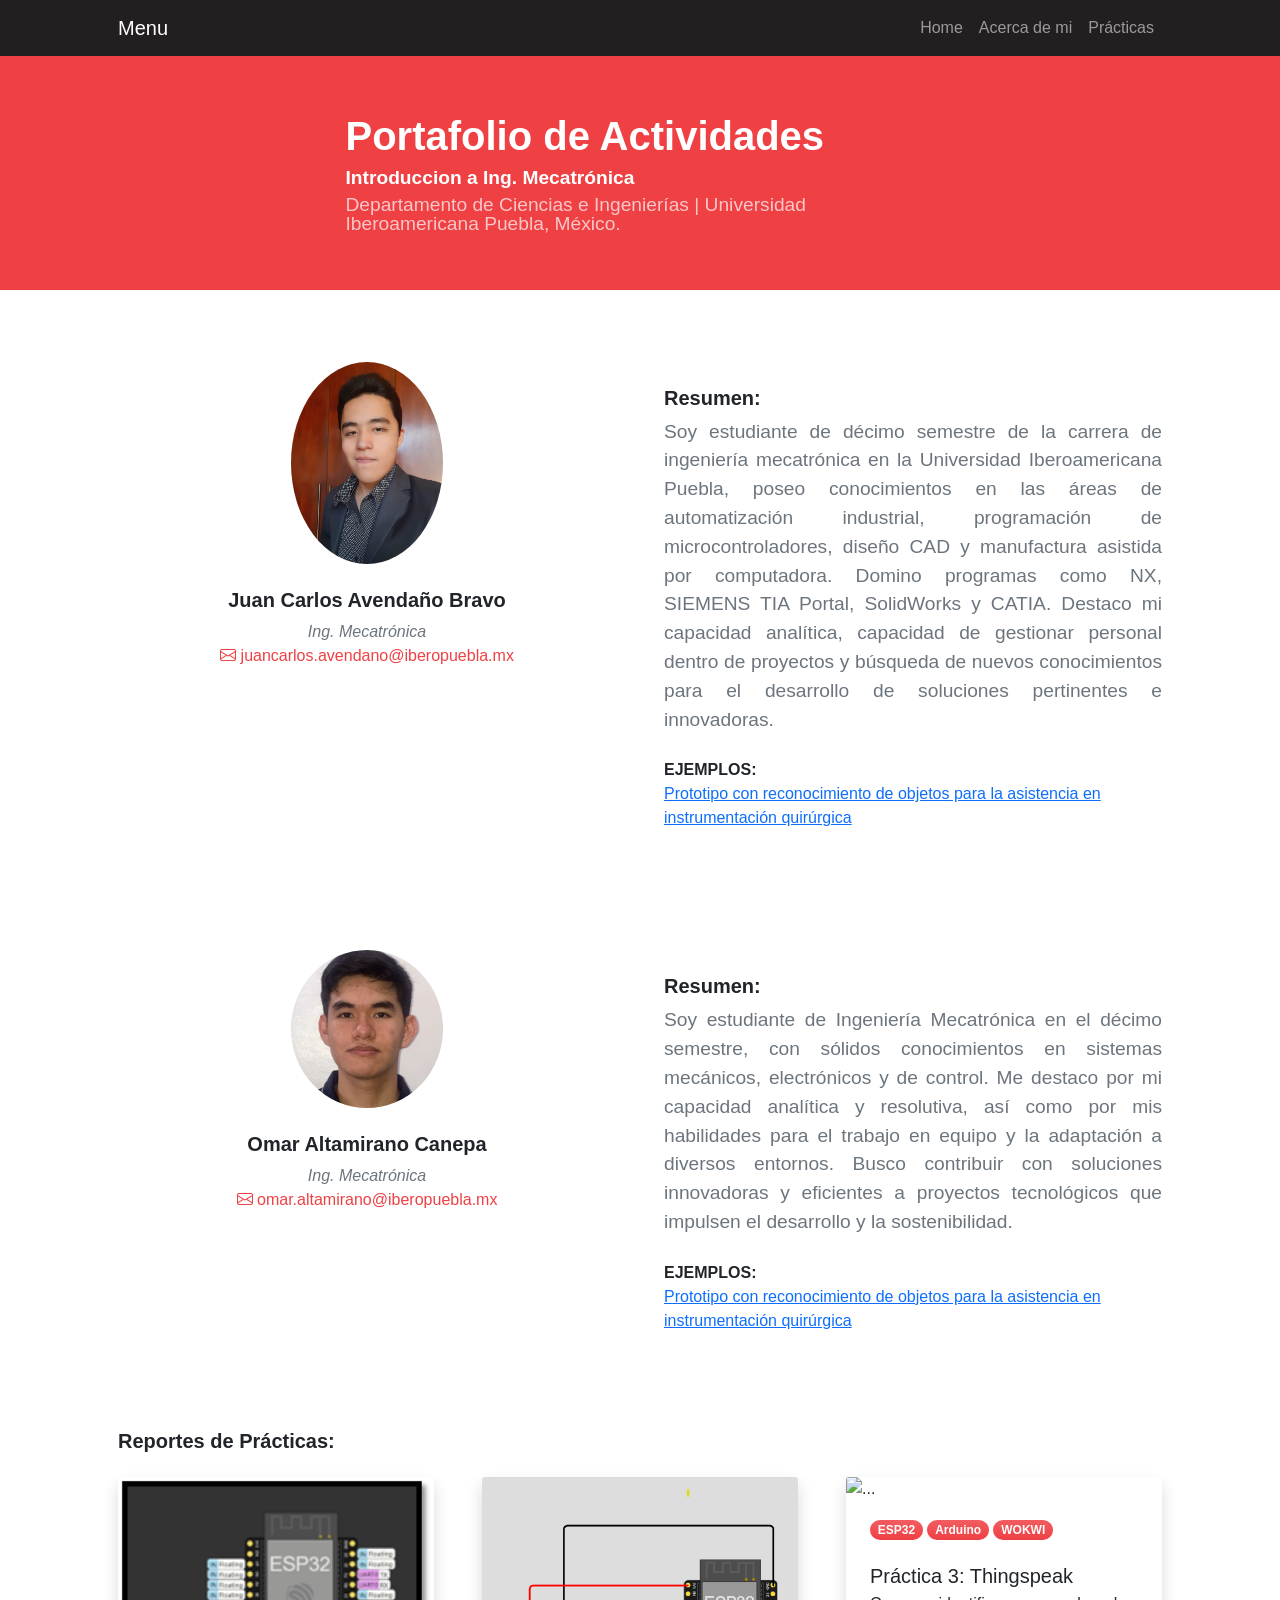
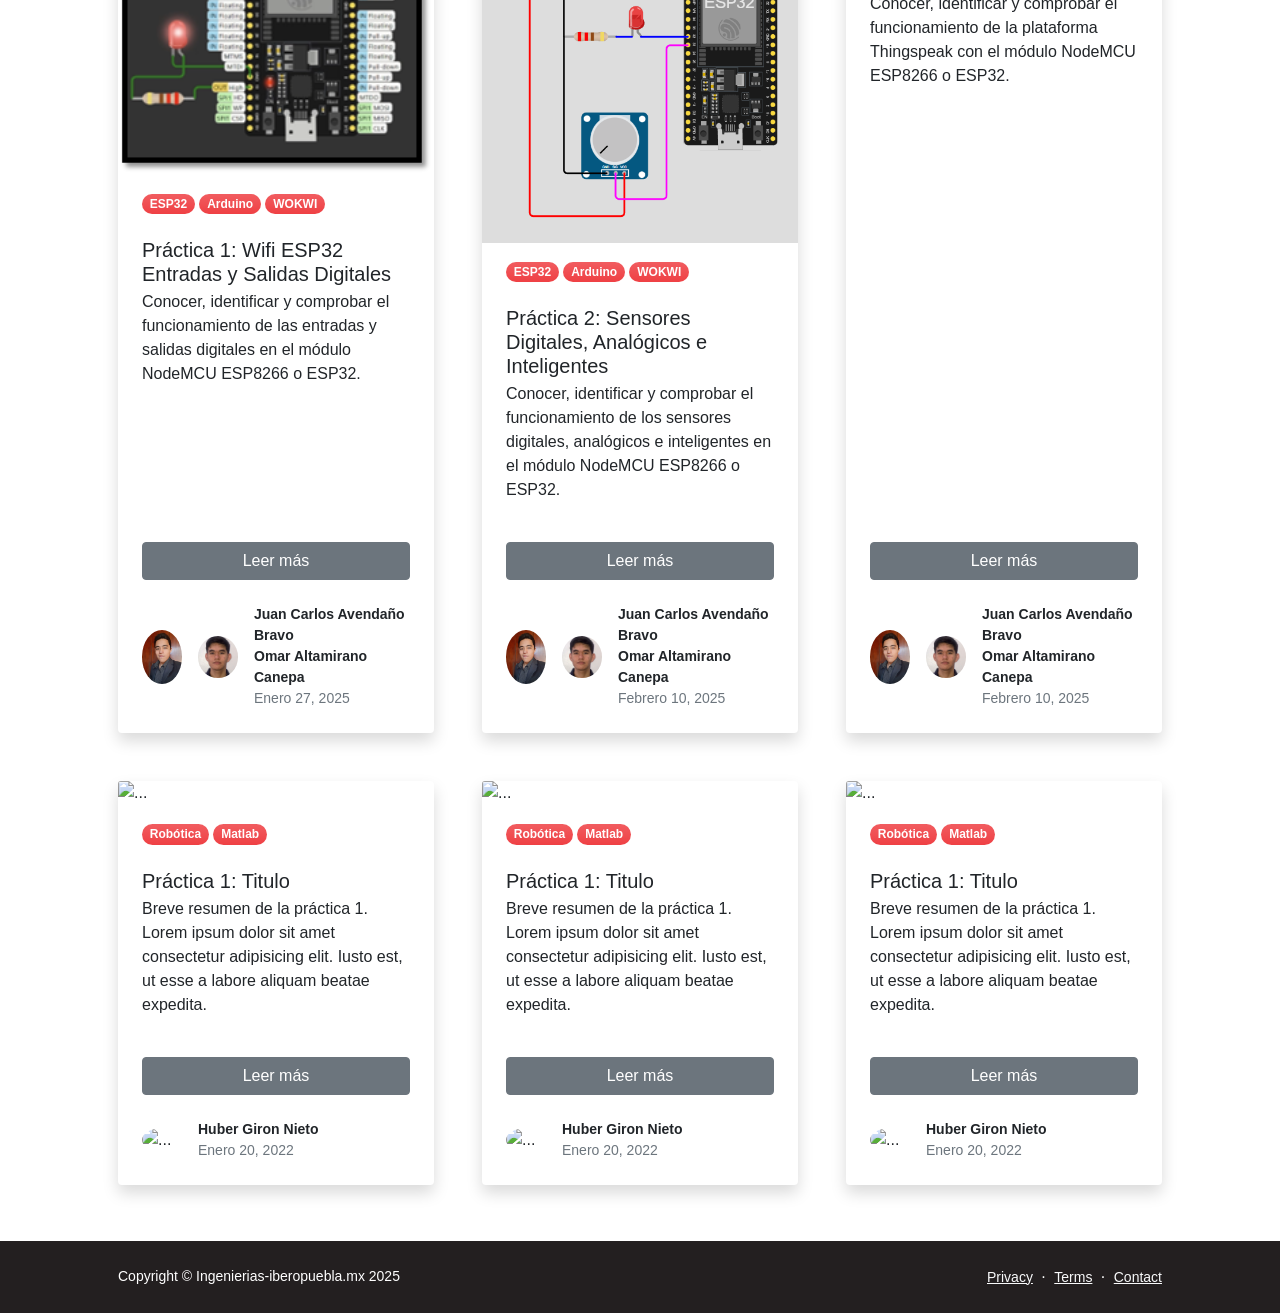
==== index.html @ 4f64641e "Update index.html" ====
<!DOCTYPE html>
<html lang="en">
    <head>
        <meta charset="utf-8" />
        <meta name="viewport" content="width=device-width, initial-scale=1, shrink-to-fit=no" />
        <meta name="description" content="" />
        <meta name="author" content="" />
        <title>Portafolio|Laboratorio de redes dígitales|Ibero Puebla</title>
        <!-- Favicon-->
        <link rel="icon" type="image/x-icon" href="assets/Logo Ibero NG.png" />
        <!-- Bootstrap icons-->
        <link href="https://cdn.jsdelivr.net/npm/bootstrap-icons@1.5.0/font/bootstrap-icons.css" rel="stylesheet" />
        <!-- Core theme CSS (includes Bootstrap)-->
        <link href="css/styles.css" rel="stylesheet" />
    </head>
    <body class="d-flex flex-column h-100">
        <main class="flex-shrink-0">
            <!-- Navigation-->
            <nav class="navbar navbar-expand-lg navbar-dark bg-dark fixed-top">
                <div class="container px-5">
                    <a class="navbar-brand">Menu</a>
                    <button class="navbar-toggler" type="button" data-bs-toggle="collapse" data-bs-target="#navbarSupportedContent" aria-controls="navbarSupportedContent" aria-expanded="false" aria-label="Toggle navigation"><span class="navbar-toggler-icon"></span></button>
                    <div class="collapse navbar-collapse" id="navbarSupportedContent">
                        <ul class="navbar-nav ms-auto mb-2 mb-lg-0">
                            <li class="nav-item"><a class="nav-link" href="#">Home</a></li>                    
                            <li class="nav-item"><a class="nav-link" href="#resumen">Acerca de mi</a></li>
                            <li class="nav-item"><a class="nav-link" href="#practicas">Prácticas</a></li>
                        </ul>
                    </div>
                </div>
            </nav>


            <!-- Seccion TITULO de Portafolio-->
            <header class="bg-primary py-2 mt-6">
                <div class="container px-5">
                    <div class="row gx-5 align-items-center justify-content-center">
                        <div class="col-lg-8 col-xl-7 col-xxl-6">
                            <div class="my-5 text-center text-xl-start">
                                <h1 class="display-6 fw-bolder text-white mb-2">Portafolio de Actividades</h1>
                                <h1 class="display-8 fw-bolder text-white mb-2">Introduccion a Ing. Mecatrónica</h1>
                                <p id="resumen" class="display-8 fw-normal text-white-50 mb-4">Departamento de Ciencias e Ingenierías | Universidad Iberoamericana Puebla, México.</p>
                            </div>
                        </div>
                    </div>
                </div>
            </header>

<!-- Juan Carlos-->
            <!-- Seccion Acerca de Mi -->
            <section class="">
                <div class="container px-5 my-5">
                    <div class="row gx-5">

                        <div class="col-lg-6">
                            <!-- Contact card free-->
                                    <div class="card-body p-4">
                                        <div class="text-center">
                                            <img class="img-fluid rounded-circle mb-4 px-4" width="200px" src="assets/Juan Carlos.jpg" alt="..." />
                                            <h5 class="fw-bolder">Juan Carlos Avendaño Bravo</h5>
                                            <div class="fst-italic text-muted " style="color:#ef4044;">Ing. Mecatrónica</div>
                                        </div>
                                        <div class="mb-3 text-center" style="color:#ef4044;">
                                            <i class="bi bi-envelope text-primary"></i>
                                                juancarlos.avendano@iberopuebla.mx
                                        </div>
                                    </div>
                                </div>
                          
                    <div class="col-lg-6">
                            <!-- Post content-->
                            <div class="my-5">
                                <h5 class="fw-bolder">Resumen:</h2>
                                    <p class="lead fw-normal text-muted mb-0">Soy estudiante de décimo semestre de la carrera de ingeniería mecatrónica en la Universidad Iberoamericana Puebla, poseo conocimientos en las áreas de automatización industrial, programación de microcontroladores, diseño CAD y manufactura asistida por computadora. Domino programas como NX, SIEMENS TIA Portal, SolidWorks y CATIA. Destaco mi capacidad analítica, capacidad de gestionar personal dentro de proyectos y búsqueda de nuevos conocimientos para el desarrollo de soluciones pertinentes e innovadoras.</p>
                                    <br>
                                    <b>EJEMPLOS:</b>
                                <br>
                                    <a href="https://hdl.handle.net/20.500.11777/5915">Prototipo con reconocimiento de objetos para la asistencia en instrumentación quirúrgica</a>
                            </div>
                        </div>
                    </div>
                </div>
            </section>
<!-- Omar-->
                      <!-- Seccion Acerca de Mi 2 -->
            <section class="">
                <div class="container px-5 my-5">
                    <div class="row gx-5">

                        <div class="col-lg-6">
                            <!-- Contact card free-->
                                    <div class="card-body p-4">
                                        <div class="text-center">
                                            <img class="img-fluid rounded-circle mb-4 px-4" width="200px" src="assets/Omar.jpg" alt="..." />
                                            <h5 class="fw-bolder">Omar Altamirano Canepa</h5>
                                            <div class="fst-italic text-muted " style="color:#ef4044;">Ing. Mecatrónica</div>
                                        </div>
                                        <div class="mb-3 text-center" style="color:#ef4044;">
                                            <i class="bi bi-envelope text-primary"></i>
                                                omar.altamirano@iberopuebla.mx
                                        </div>
                                    </div>
                                </div>



                        <div class="col-lg-6">
                            <!-- Post content 2-->
                            <div class="my-5">
                                <h5 class="fw-bolder">Resumen:</h2>
                                    <p class="lead fw-normal text-muted mb-0">Soy estudiante de Ingeniería Mecatrónica en el décimo semestre, con sólidos
                                                                            conocimientos en sistemas mecánicos, electrónicos y de control. Me destaco por mi
                                                                            capacidad analítica y resolutiva, así como por mis habilidades para el trabajo en equipo
                                                                            y la adaptación a diversos entornos. Busco contribuir con soluciones innovadoras y
                                                                            eficientes a proyectos tecnológicos que impulsen el desarrollo y la sostenibilidad.</p>
                                    <br>
                                    <b>EJEMPLOS:</b>
                                <br>
                                    <a href="https://hdl.handle.net/20.500.11777/5915">Prototipo con reconocimiento de objetos para la asistencia en instrumentación quirúrgica</a>
                            </div>
                        </div>
                    </div>
                </div>
            </section>

                     


            
            <!-- Seccion Tarjetas reportes Prácticas-->
            <section id="practicas">
                <div class="container px-5 my-2">
                    <h2 class="fw-bolder fs-5 mb-4">Reportes de Prácticas:</h2>
                    <div class="row gx-5">

                        <!--Tarjeta Práctica 1 -->
                        <div class="col-lg-4 mb-5">
                            <div class="card h-100 shadow border-0">
                                <img class="card-img-top" src="ImgPrac_1/Portada1.png" alt="..." />
                                <div class="card-body px-4">
                                    <a href="#!"><div class="badge bg-primary bg-gradient rounded-pill mb-2">ESP32</div></a>
                                    <a href="#!"><div class="badge bg-primary bg-gradient rounded-pill mb-2">Arduino</div></a>
                                    <a href="#!"><div class="badge bg-primary bg-gradient rounded-pill mb-2">WOKWI</div></a>
                                    <h5 class="card-title mt-3 mb-1">Práctica 1: Wifi ESP32 Entradas y Salidas Digitales</h5>
                                    <p class="card-text mb-0">Conocer, identificar y comprobar el funcionamiento de las entradas y salidas digitales en el módulo NodeMCU ESP8266 o ESP32.</p>
                                </div>
                                <div class="d-grid py-4 px-4"><a class="btn btn-primary" href="practica1/">Leer más</a></div>
                                <div class="card-footer p-4 pt-0 bg-transparent border-top-0">
                                    <div class="d-flex align-items-end justify-content-between">
                                        <div class="d-flex align-items-center">
                                            <img class="rounded-circle me-3" src="assets/Juan Carlos.jpg" alt="..." width="40px">
                                            <img class="rounded-circle me-3" src="assets/Omar.jpg" alt="..." width="40px">
                                            <div class="small">
                                                <div class="fw-bold">Juan Carlos Avendaño Bravo</div>
                                                <div class="fw-bold">Omar Altamirano Canepa</div>
                                                <div class="text-muted">Enero 27, 2025</div>
                                            </div>
                                        </div>
                                    </div>
                                </div>
                            </div>
                        </div>

                       <!--Tarjeta Práctica 2 -->
                        <div class="col-lg-4 mb-5">
                            <div class="card h-100 shadow border-0">
                                <img class="card-img-top" src="ImgPrac_1/Portada2.png" alt="..." />
                                <div class="card-body px-4">
                                    <a href="#!"><div class="badge bg-primary bg-gradient rounded-pill mb-2">ESP32</div></a>
                                    <a href="#!"><div class="badge bg-primary bg-gradient rounded-pill mb-2">Arduino</div></a>
                                    <a href="#!"><div class="badge bg-primary bg-gradient rounded-pill mb-2">WOKWI</div></a>
                                    <h5 class="card-title mt-3 mb-1">Práctica 2: Sensores Digitales, Analógicos e Inteligentes</h5>
                                    <p class="card-text mb-0">Conocer, identificar y comprobar el funcionamiento de los sensores digitales, analógicos e inteligentes en el módulo NodeMCU ESP8266 o ESP32.</p>
                                </div>
                                <div class="d-grid py-4 px-4"><a class="btn btn-primary" href="practica1/">Leer más</a></div>
                                <div class="card-footer p-4 pt-0 bg-transparent border-top-0">
                                    <div class="d-flex align-items-end justify-content-between">
                                        <div class="d-flex align-items-center">
                                            <img class="rounded-circle me-3" src="assets/Juan Carlos.jpg" alt="..." width="40px">
                                            <img class="rounded-circle me-3" src="assets/Omar.jpg" alt="..." width="40px">
                                            <div class="small">
                                                <div class="fw-bold">Juan Carlos Avendaño Bravo</div>
                                                <div class="fw-bold">Omar Altamirano Canepa</div>
                                                <div class="text-muted">Febrero 10, 2025</div>
                                            </div>
                                        </div>
                                    </div>
                                </div>
                            </div>
                        </div>

                         <!--Tarjeta Práctica 3 -->
                        <div class="col-lg-4 mb-5">
                            <div class="card h-100 shadow border-0">
                                <img class="card-img-top" src="ImgPrac_1/Portada3.png" alt="..." />
                                <div class="card-body px-4">
                                    <a href="#!"><div class="badge bg-primary bg-gradient rounded-pill mb-2">ESP32</div></a>
                                    <a href="#!"><div class="badge bg-primary bg-gradient rounded-pill mb-2">Arduino</div></a>
                                    <a href="#!"><div class="badge bg-primary bg-gradient rounded-pill mb-2">WOKWI</div></a>
                                    <h5 class="card-title mt-3 mb-1">Práctica 3: Thingspeak</h5>
                                    <p class="card-text mb-0">Conocer, identificar y comprobar el funcionamiento de la plataforma Thingspeak con el módulo NodeMCU ESP8266 o ESP32.</p>
                                </div>
                                <div class="d-grid py-4 px-4"><a class="btn btn-primary" href="practica1/">Leer más</a></div>
                                <div class="card-footer p-4 pt-0 bg-transparent border-top-0">
                                    <div class="d-flex align-items-end justify-content-between">
                                        <div class="d-flex align-items-center">
                                            <img class="rounded-circle me-3" src="assets/Juan Carlos.jpg" alt="..." width="40px">
                                            <img class="rounded-circle me-3" src="assets/Omar.jpg" alt="..." width="40px">
                                            <div class="small">
                                                <div class="fw-bold">Juan Carlos Avendaño Bravo</div>
                                                <div class="fw-bold">Omar Altamirano Canepa</div>
                                                <div class="text-muted">Febrero 10, 2025</div>
                                            </div>
                                        </div>
                                    </div>
                                </div>
                            </div>
                        </div>
                        <!--Tarjeta Práctica 1 -->
                        <div class="col-lg-4 mb-5">
                            <div class="card h-100 shadow border-0">
                                <img class="card-img-top" src="img/portada_tarea1.png" alt="..." />
                                <div class="card-body px-4">
                                    <a href="#!"><div class="badge bg-primary bg-gradient rounded-pill mb-2">Robótica</div></a>
                                    <a href="#!"><div class="badge bg-primary bg-gradient rounded-pill mb-2">Matlab</div></a>
                                    <h5 class="card-title mt-3 mb-1">Práctica 1: Titulo</h5>
                                    <p class="card-text mb-0">Breve resumen de la práctica 1. Lorem ipsum dolor sit amet consectetur adipisicing elit. Iusto est, ut esse a labore aliquam beatae expedita.</p>
                                </div>
                                <div class="d-grid py-4 px-4"><a class="btn btn-primary" href="practica1/">Leer más</a></div>
                                <div class="card-footer p-4 pt-0 bg-transparent border-top-0">
                                    <div class="d-flex align-items-end justify-content-between">
                                        <div class="d-flex align-items-center">
                                            <img class="rounded-circle me-3" src="assets/Huber.jpg" alt="..." width="40px">
                                            <div class="small">
                                                <div class="fw-bold">Huber Giron Nieto</div>
                                                <div class="text-muted">Enero 20, 2022</div>
                                            </div>
                                        </div>
                                    </div>
                                </div>
                            </div>
                        </div>

                        <!--Tarjeta Práctica 1 -->
                        <div class="col-lg-4 mb-5">
                            <div class="card h-100 shadow border-0">
                                <img class="card-img-top" src="img/portada_tarea1.png" alt="..." />
                                <div class="card-body px-4">
                                    <a href="#!"><div class="badge bg-primary bg-gradient rounded-pill mb-2">Robótica</div></a>
                                    <a href="#!"><div class="badge bg-primary bg-gradient rounded-pill mb-2">Matlab</div></a>
                                    <h5 class="card-title mt-3 mb-1">Práctica 1: Titulo</h5>
                                    <p class="card-text mb-0">Breve resumen de la práctica 1. Lorem ipsum dolor sit amet consectetur adipisicing elit. Iusto est, ut esse a labore aliquam beatae expedita.</p>
                                </div>
                                <div class="d-grid py-4 px-4"><a class="btn btn-primary" href="practica1/">Leer más</a></div>
                                <div class="card-footer p-4 pt-0 bg-transparent border-top-0">
                                    <div class="d-flex align-items-end justify-content-between">
                                        <div class="d-flex align-items-center">
                                            <img class="rounded-circle me-3" src="assets/Huber.jpg" alt="..." width="40px">
                                            <div class="small">
                                                <div class="fw-bold">Huber Giron Nieto</div>
                                                <div class="text-muted">Enero 20, 2022</div>
                                            </div>
                                        </div>
                                    </div>
                                </div>
                            </div>
                        </div>

                        <!--Tarjeta Práctica 1 -->
                        <div class="col-lg-4 mb-5">
                            <div class="card h-100 shadow border-0">
                                <img class="card-img-top" src="img/portada_tarea1.png" alt="..." />
                                <div class="card-body px-4">
                                    <a href="#!"><div class="badge bg-primary bg-gradient rounded-pill mb-2">Robótica</div></a>
                                    <a href="#!"><div class="badge bg-primary bg-gradient rounded-pill mb-2">Matlab</div></a>
                                    <h5 class="card-title mt-3 mb-1">Práctica 1: Titulo</h5>
                                    <p class="card-text mb-0">Breve resumen de la práctica 1. Lorem ipsum dolor sit amet consectetur adipisicing elit. Iusto est, ut esse a labore aliquam beatae expedita.</p>
                                </div>
                                <div class="d-grid py-4 px-4"><a class="btn btn-primary" href="practica1/">Leer más</a></div>
                                <div class="card-footer p-4 pt-0 bg-transparent border-top-0">
                                    <div class="d-flex align-items-end justify-content-between">
                                        <div class="d-flex align-items-center">
                                            <img class="rounded-circle me-3" src="assets/Huber.jpg" alt="..." width="40px">
                                            <div class="small">
                                                <div class="fw-bold">Huber Giron Nieto</div>
                                                <div class="text-muted">Enero 20, 2022</div>
                                            </div>
                                        </div>
                                    </div>
                                </div>
                            </div>
                        </div>
                        <!--Fin de Tarjeta Práctica 1 -->

                        
                    </div>
                </div>
            </section> 
            <!--Fin Seccion de Tarjetas de Prácticas -->
            
        </main>

        <!-- Footer-->
        <footer class="bg-dark py-4 mt-auto">
            <div class="container px-5">
                <div class="row align-items-center justify-content-between flex-column flex-sm-row">
                    <div class="col-auto"><div class="small m-0 text-white">Copyright &copy; Ingenierias-iberopuebla.mx 2025</div></div>
                    <div class="col-auto">
                        <a class="link-light small" href="#!">Privacy</a>
                        <span class="text-white mx-1">&middot;</span>
                        <a class="link-light small" href="#!">Terms</a>
                        <span class="text-white mx-1">&middot;</span>
                        <a class="link-light small" href="#!">Contact</a>
                    </div>
                </div>
            </div>
        </footer>
        
        <!-- Bootstrap core JS-->
        <script src="https://cdn.jsdelivr.net/npm/bootstrap@5.1.3/dist/js/bootstrap.bundle.min.js"></script>
        <!-- Core theme JS-->
        <script src="../js/scripts.js"></script>
    </body>
</html>
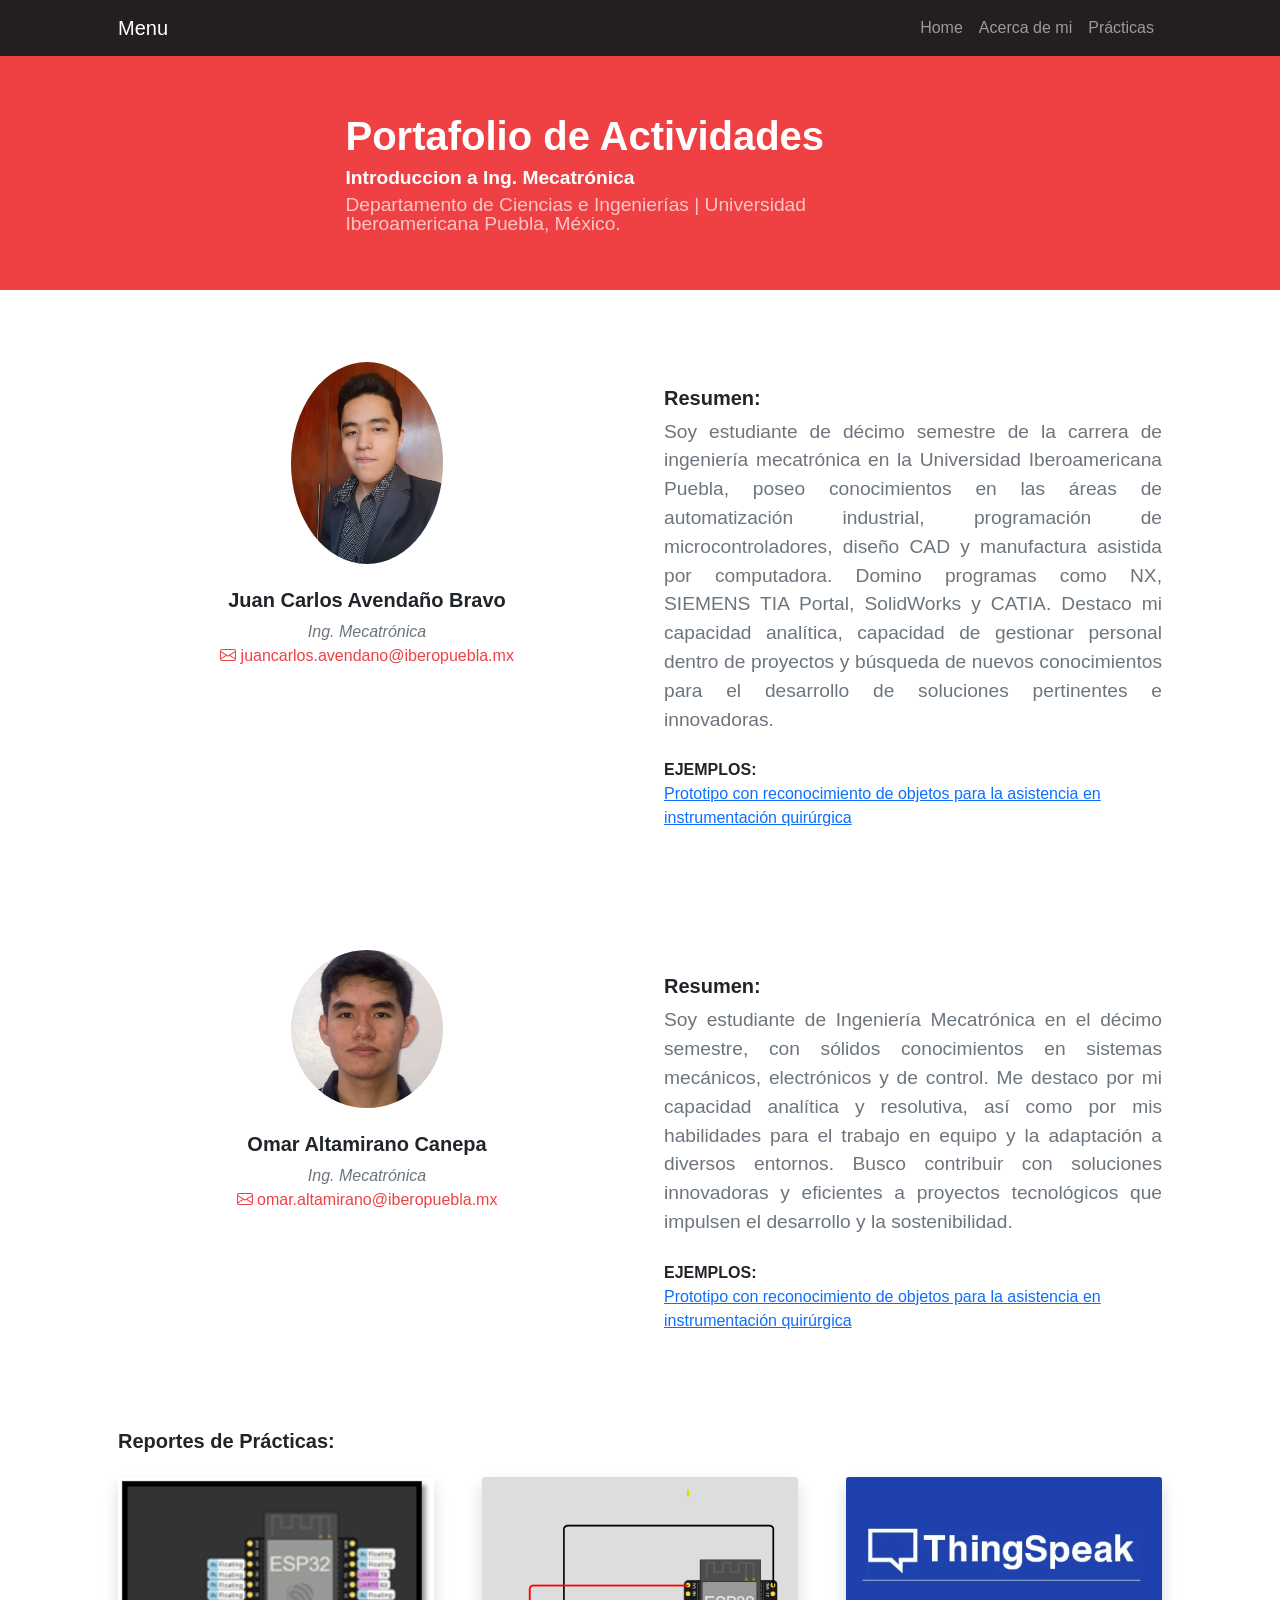
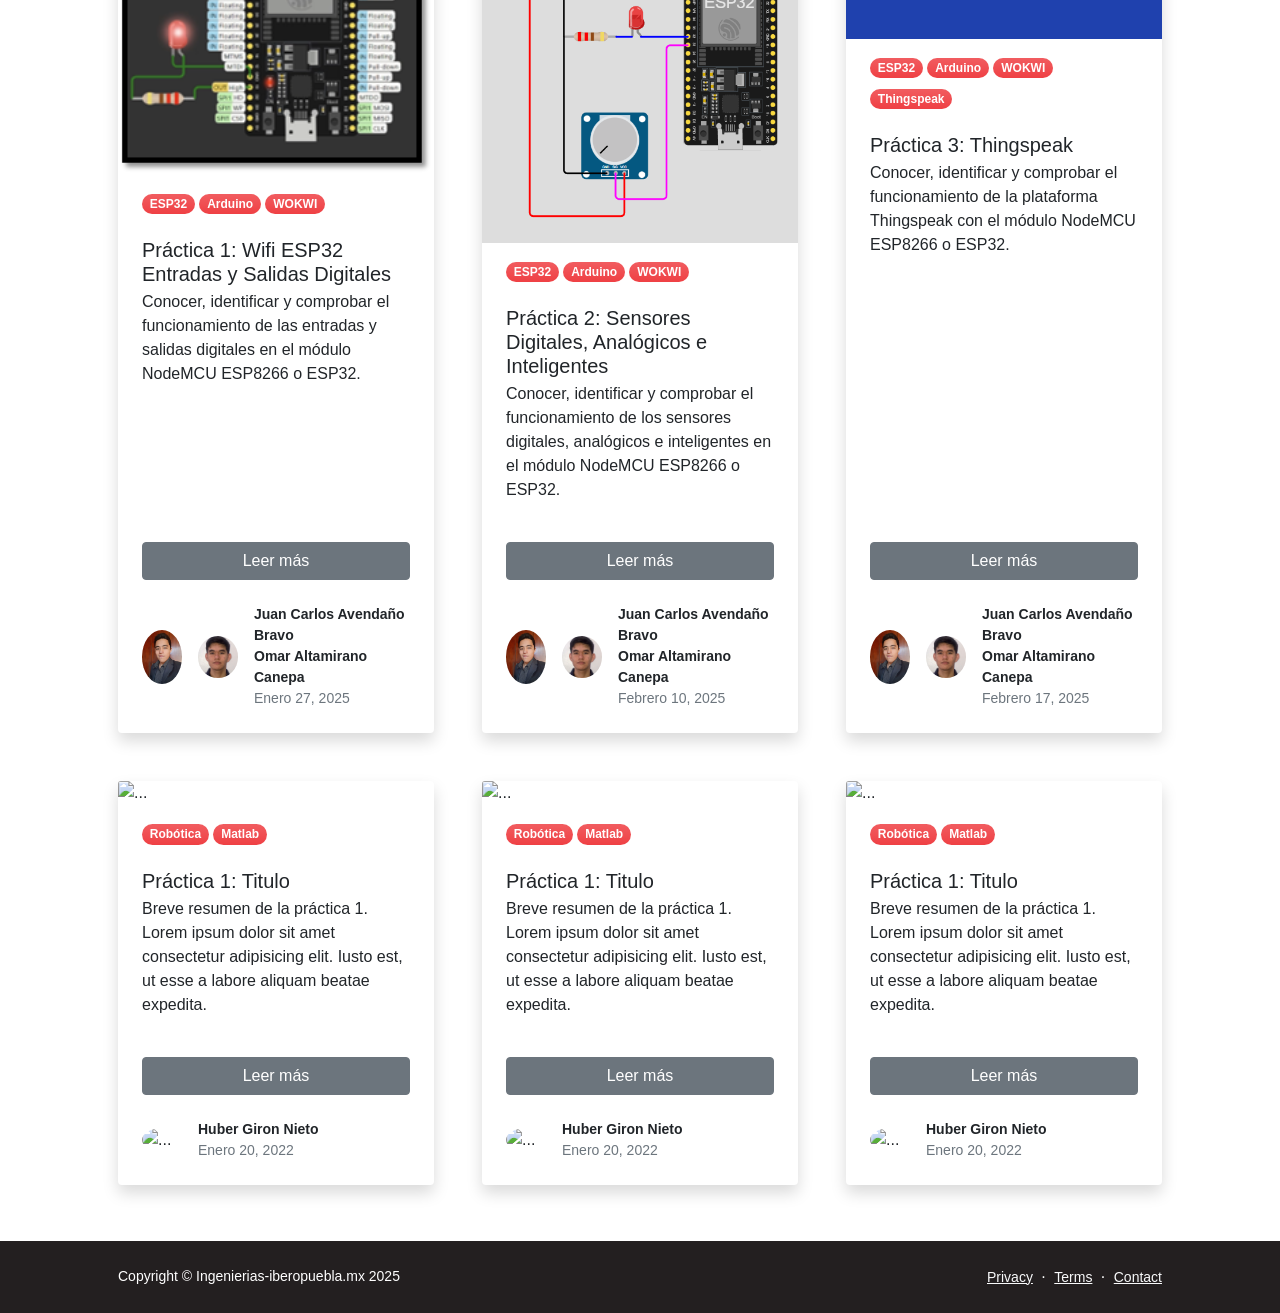
==== commit 6c56ad3c: "Update index.html" ====
--- a/index.html
+++ b/index.html
@@ -197,6 +197,7 @@
                                     <a href="#!"><div class="badge bg-primary bg-gradient rounded-pill mb-2">ESP32</div></a>
                                     <a href="#!"><div class="badge bg-primary bg-gradient rounded-pill mb-2">Arduino</div></a>
                                     <a href="#!"><div class="badge bg-primary bg-gradient rounded-pill mb-2">WOKWI</div></a>
+                                    <a href="#!"><div class="badge bg-primary bg-gradient rounded-pill mb-2">Thingspeak</div></a>
                                     <h5 class="card-title mt-3 mb-1">Práctica 3: Thingspeak</h5>
                                     <p class="card-text mb-0">Conocer, identificar y comprobar el funcionamiento de la plataforma Thingspeak con el módulo NodeMCU ESP8266 o ESP32.</p>
                                 </div>
@@ -209,13 +210,14 @@
                                             <div class="small">
                                                 <div class="fw-bold">Juan Carlos Avendaño Bravo</div>
                                                 <div class="fw-bold">Omar Altamirano Canepa</div>
-                                                <div class="text-muted">Febrero 10, 2025</div>
-                                            </div>
-                                        </div>
-                                    </div>
-                                </div>
-                            </div>
-                        </div>
+                                                <div class="text-muted">Febrero 17, 2025</div>
+                                            </div>
+                                        </div>
+                                    </div>
+                                </div>
+                            </div>
+                        </div>
+                        
                         <!--Tarjeta Práctica 1 -->
                         <div class="col-lg-4 mb-5">
                             <div class="card h-100 shadow border-0">
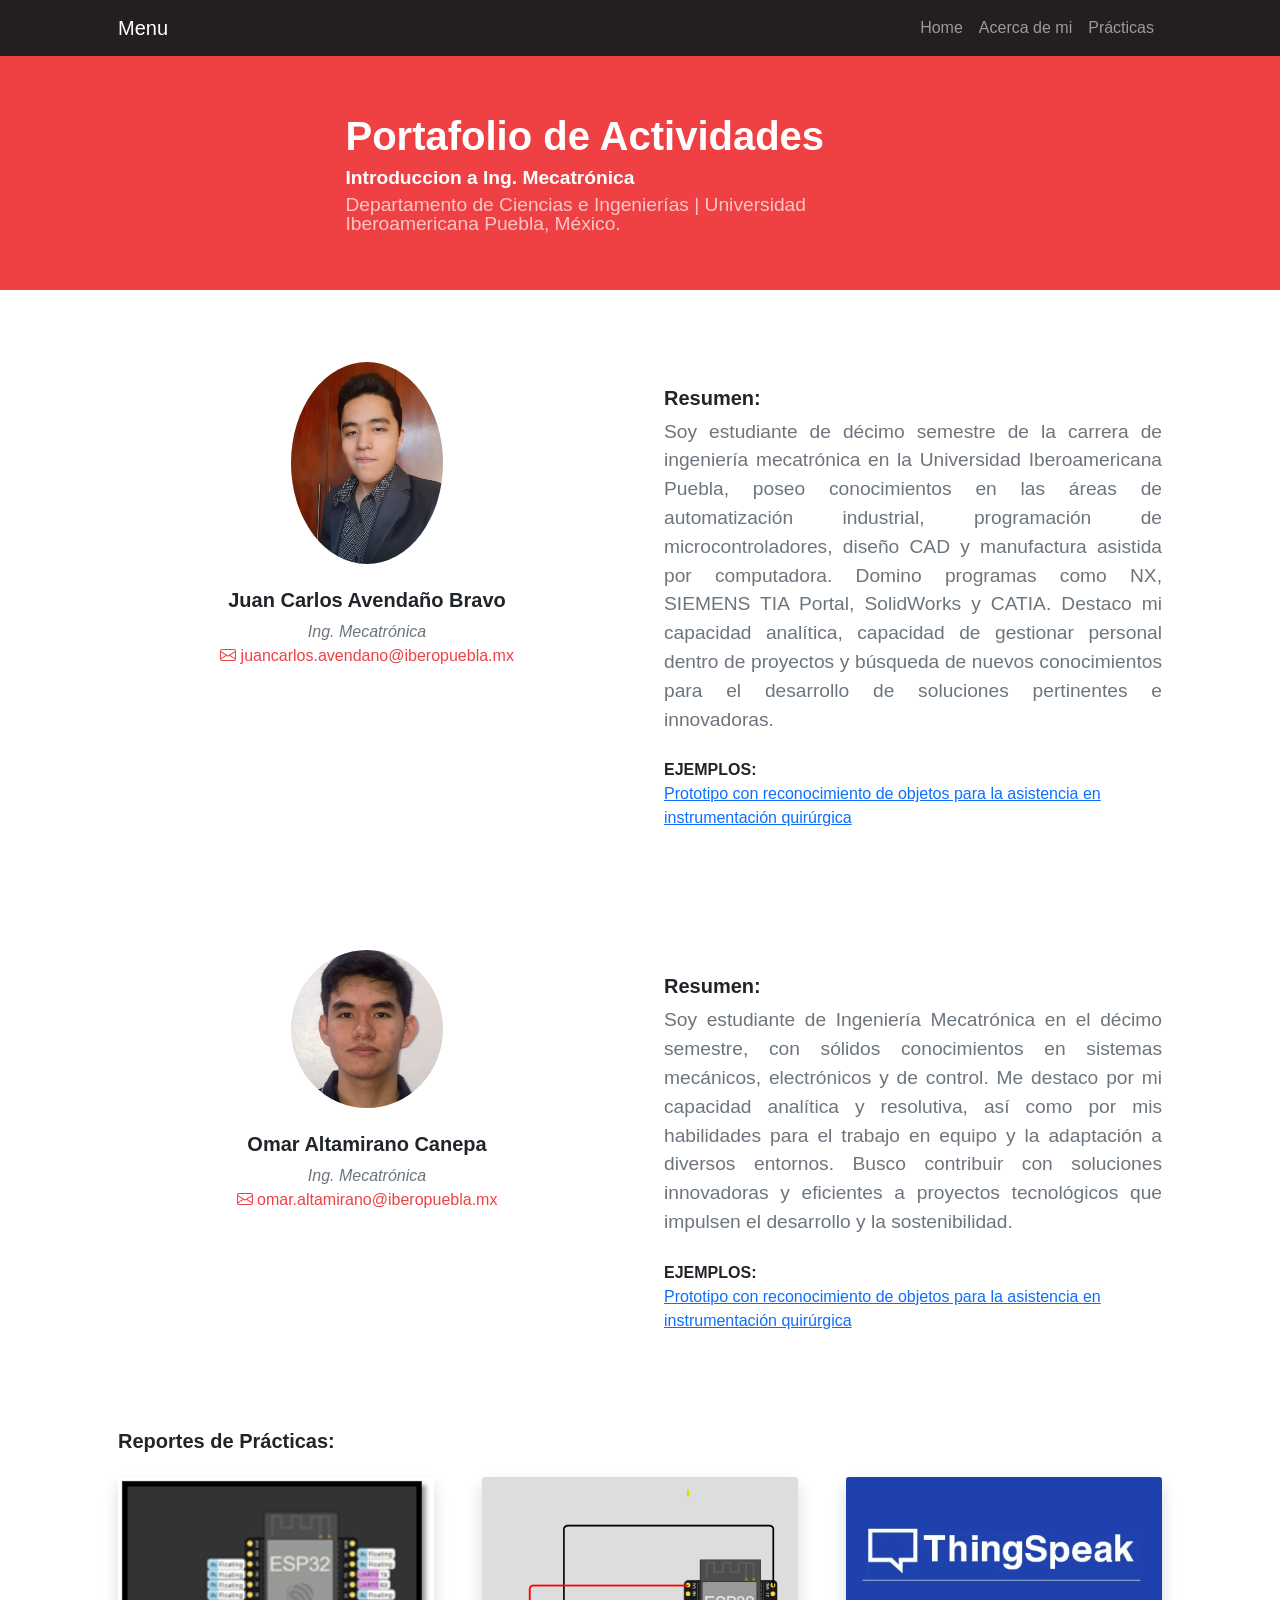
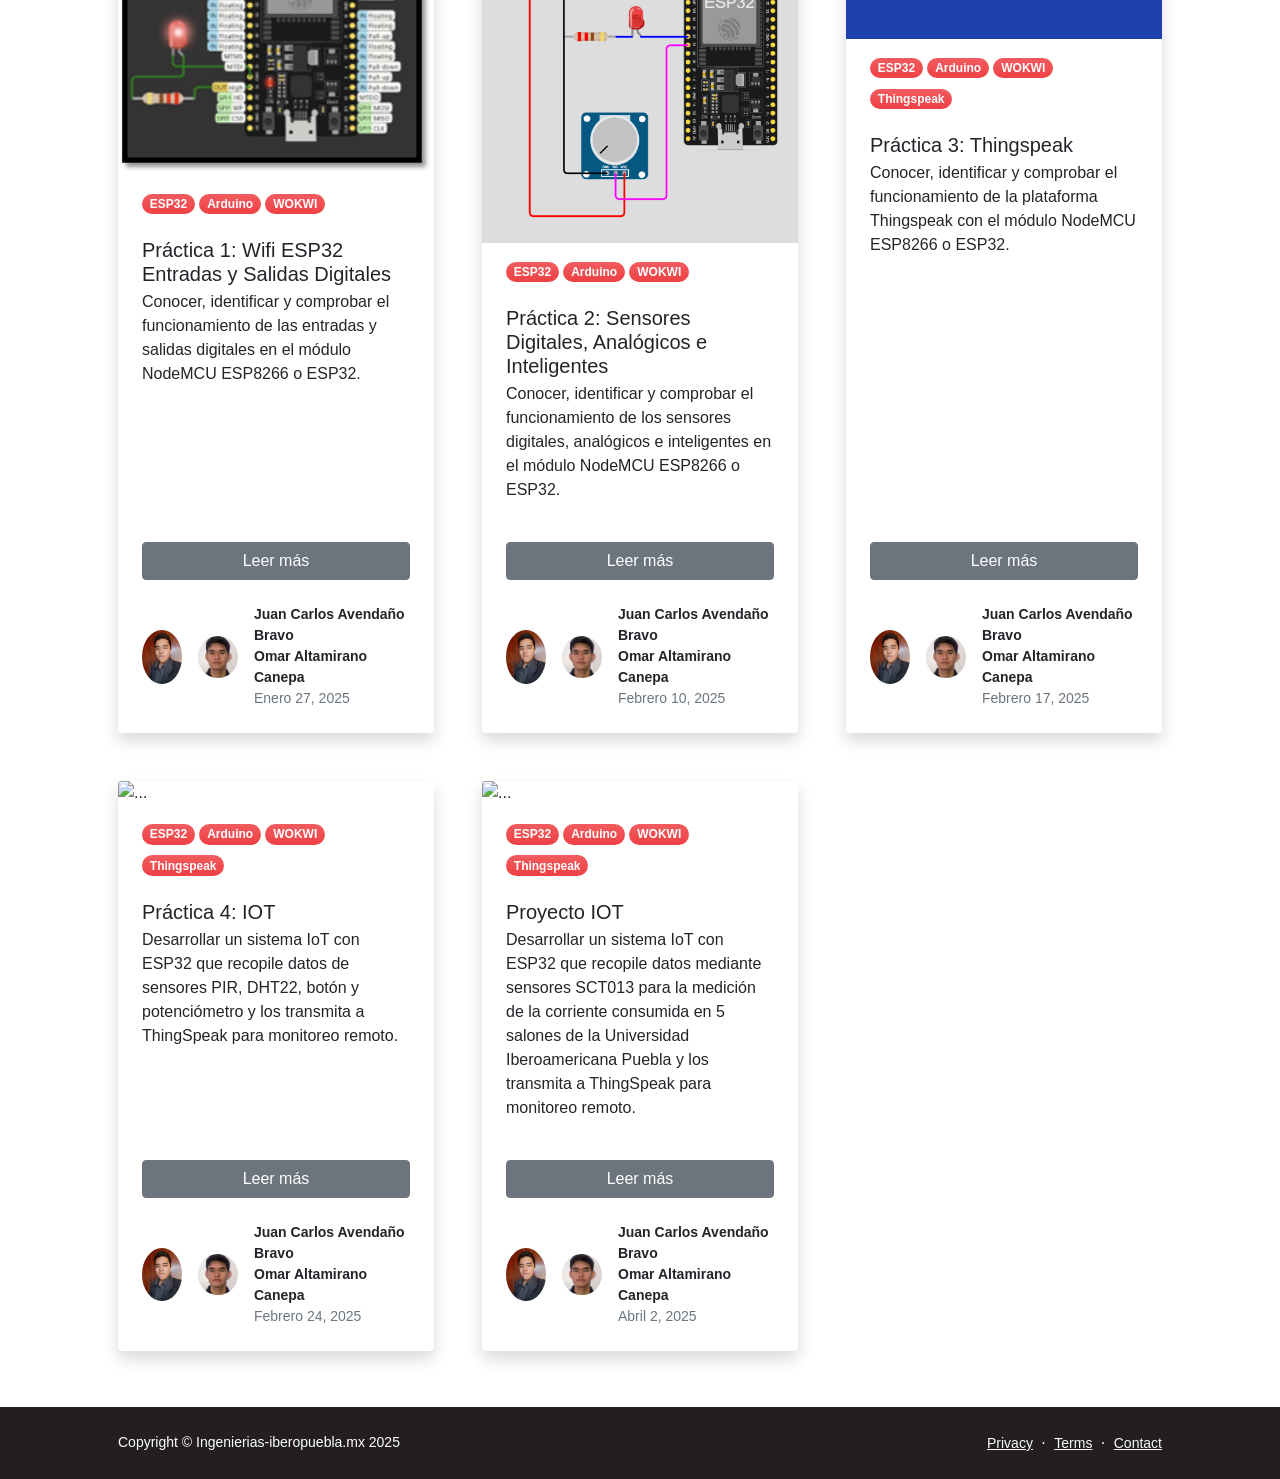
==== commit 2b50ef50: "Update index.html" ====
--- a/index.html
+++ b/index.html
@@ -218,81 +218,64 @@
                             </div>
                         </div>
                         
-                        <!--Tarjeta Práctica 1 -->
-                        <div class="col-lg-4 mb-5">
-                            <div class="card h-100 shadow border-0">
-                                <img class="card-img-top" src="img/portada_tarea1.png" alt="..." />
-                                <div class="card-body px-4">
-                                    <a href="#!"><div class="badge bg-primary bg-gradient rounded-pill mb-2">Robótica</div></a>
-                                    <a href="#!"><div class="badge bg-primary bg-gradient rounded-pill mb-2">Matlab</div></a>
-                                    <h5 class="card-title mt-3 mb-1">Práctica 1: Titulo</h5>
-                                    <p class="card-text mb-0">Breve resumen de la práctica 1. Lorem ipsum dolor sit amet consectetur adipisicing elit. Iusto est, ut esse a labore aliquam beatae expedita.</p>
-                                </div>
-                                <div class="d-grid py-4 px-4"><a class="btn btn-primary" href="practica1/">Leer más</a></div>
-                                <div class="card-footer p-4 pt-0 bg-transparent border-top-0">
-                                    <div class="d-flex align-items-end justify-content-between">
-                                        <div class="d-flex align-items-center">
-                                            <img class="rounded-circle me-3" src="assets/Huber.jpg" alt="..." width="40px">
-                                            <div class="small">
-                                                <div class="fw-bold">Huber Giron Nieto</div>
-                                                <div class="text-muted">Enero 20, 2022</div>
-                                            </div>
-                                        </div>
-                                    </div>
-                                </div>
-                            </div>
-                        </div>
-
-                        <!--Tarjeta Práctica 1 -->
-                        <div class="col-lg-4 mb-5">
-                            <div class="card h-100 shadow border-0">
-                                <img class="card-img-top" src="img/portada_tarea1.png" alt="..." />
-                                <div class="card-body px-4">
-                                    <a href="#!"><div class="badge bg-primary bg-gradient rounded-pill mb-2">Robótica</div></a>
-                                    <a href="#!"><div class="badge bg-primary bg-gradient rounded-pill mb-2">Matlab</div></a>
-                                    <h5 class="card-title mt-3 mb-1">Práctica 1: Titulo</h5>
-                                    <p class="card-text mb-0">Breve resumen de la práctica 1. Lorem ipsum dolor sit amet consectetur adipisicing elit. Iusto est, ut esse a labore aliquam beatae expedita.</p>
-                                </div>
-                                <div class="d-grid py-4 px-4"><a class="btn btn-primary" href="practica1/">Leer más</a></div>
-                                <div class="card-footer p-4 pt-0 bg-transparent border-top-0">
-                                    <div class="d-flex align-items-end justify-content-between">
-                                        <div class="d-flex align-items-center">
-                                            <img class="rounded-circle me-3" src="assets/Huber.jpg" alt="..." width="40px">
-                                            <div class="small">
-                                                <div class="fw-bold">Huber Giron Nieto</div>
-                                                <div class="text-muted">Enero 20, 2022</div>
-                                            </div>
-                                        </div>
-                                    </div>
-                                </div>
-                            </div>
-                        </div>
-
-                        <!--Tarjeta Práctica 1 -->
-                        <div class="col-lg-4 mb-5">
-                            <div class="card h-100 shadow border-0">
-                                <img class="card-img-top" src="img/portada_tarea1.png" alt="..." />
-                                <div class="card-body px-4">
-                                    <a href="#!"><div class="badge bg-primary bg-gradient rounded-pill mb-2">Robótica</div></a>
-                                    <a href="#!"><div class="badge bg-primary bg-gradient rounded-pill mb-2">Matlab</div></a>
-                                    <h5 class="card-title mt-3 mb-1">Práctica 1: Titulo</h5>
-                                    <p class="card-text mb-0">Breve resumen de la práctica 1. Lorem ipsum dolor sit amet consectetur adipisicing elit. Iusto est, ut esse a labore aliquam beatae expedita.</p>
-                                </div>
-                                <div class="d-grid py-4 px-4"><a class="btn btn-primary" href="practica1/">Leer más</a></div>
-                                <div class="card-footer p-4 pt-0 bg-transparent border-top-0">
-                                    <div class="d-flex align-items-end justify-content-between">
-                                        <div class="d-flex align-items-center">
-                                            <img class="rounded-circle me-3" src="assets/Huber.jpg" alt="..." width="40px">
-                                            <div class="small">
-                                                <div class="fw-bold">Huber Giron Nieto</div>
-                                                <div class="text-muted">Enero 20, 2022</div>
-                                            </div>
-                                        </div>
-                                    </div>
-                                </div>
-                            </div>
-                        </div>
-                        <!--Fin de Tarjeta Práctica 1 -->
+                        <!--Tarjeta Práctica 4 -->
+                        <div class="col-lg-4 mb-5">
+                            <div class="card h-100 shadow border-0">
+                                <img class="card-img-top" src="ImgPrac_1/Portada4.png" alt="..." />
+                                <div class="card-body px-4">
+                                    <a href="#!"><div class="badge bg-primary bg-gradient rounded-pill mb-2">ESP32</div></a>
+                                    <a href="#!"><div class="badge bg-primary bg-gradient rounded-pill mb-2">Arduino</div></a>
+                                    <a href="#!"><div class="badge bg-primary bg-gradient rounded-pill mb-2">WOKWI</div></a>
+                                    <a href="#!"><div class="badge bg-primary bg-gradient rounded-pill mb-2">Thingspeak</div></a>
+                                    <h5 class="card-title mt-3 mb-1">Práctica 4: IOT</h5>
+                                    <p class="card-text mb-0">Desarrollar un sistema IoT con ESP32 que recopile datos de sensores PIR, DHT22, botón y potenciómetro y los transmita a ThingSpeak para monitoreo remoto.</p>
+                                </div>
+                                <div class="d-grid py-4 px-4"><a class="btn btn-primary" href="practica1/">Leer más</a></div>
+                                <div class="card-footer p-4 pt-0 bg-transparent border-top-0">
+                                    <div class="d-flex align-items-end justify-content-between">
+                                        <div class="d-flex align-items-center">
+                                            <img class="rounded-circle me-3" src="assets/Juan Carlos.jpg" alt="..." width="40px">
+                                            <img class="rounded-circle me-3" src="assets/Omar.jpg" alt="..." width="40px">
+                                            <div class="small">
+                                                <div class="fw-bold">Juan Carlos Avendaño Bravo</div>
+                                                <div class="fw-bold">Omar Altamirano Canepa</div>
+                                                <div class="text-muted">Febrero 24, 2025</div>
+                                            </div>
+                                        </div>
+                                    </div>
+                                </div>
+                            </div>
+                        </div>
+
+                        <!--Tarjeta Proyecto IOT -->
+                        <div class="col-lg-4 mb-5">
+                            <div class="card h-100 shadow border-0">
+                                <img class="card-img-top" src="ImgPrac_1/PortadaProyecto.png" alt="..." />
+                                <div class="card-body px-4">
+                                    <a href="#!"><div class="badge bg-primary bg-gradient rounded-pill mb-2">ESP32</div></a>
+                                    <a href="#!"><div class="badge bg-primary bg-gradient rounded-pill mb-2">Arduino</div></a>
+                                    <a href="#!"><div class="badge bg-primary bg-gradient rounded-pill mb-2">WOKWI</div></a>
+                                    <a href="#!"><div class="badge bg-primary bg-gradient rounded-pill mb-2">Thingspeak</div></a>
+                                    <h5 class="card-title mt-3 mb-1">Proyecto IOT</h5>
+                                    <p class="card-text mb-0">Desarrollar un sistema IoT con ESP32 que recopile datos mediante sensores SCT013 para la medición de la corriente consumida en 5 salones de la Universidad Iberoamericana Puebla y los transmita a ThingSpeak para monitoreo remoto.</p>
+                                </div>
+                                <div class="d-grid py-4 px-4"><a class="btn btn-primary" href="practica1/">Leer más</a></div>
+                                <div class="card-footer p-4 pt-0 bg-transparent border-top-0">
+                                    <div class="d-flex align-items-end justify-content-between">
+                                        <div class="d-flex align-items-center">
+                                            <img class="rounded-circle me-3" src="assets/Juan Carlos.jpg" alt="..." width="40px">
+                                            <img class="rounded-circle me-3" src="assets/Omar.jpg" alt="..." width="40px">
+                                            <div class="small">
+                                                <div class="fw-bold">Juan Carlos Avendaño Bravo</div>
+                                                <div class="fw-bold">Omar Altamirano Canepa</div>
+                                                <div class="text-muted">Abril 2, 2025</div>
+                                            </div>
+                                        </div>
+                                    </div>
+                                </div>
+                            </div>
+                        </div>
+                        <!--Fin de Tarjetas Práctica  -->
 
                         
                     </div>
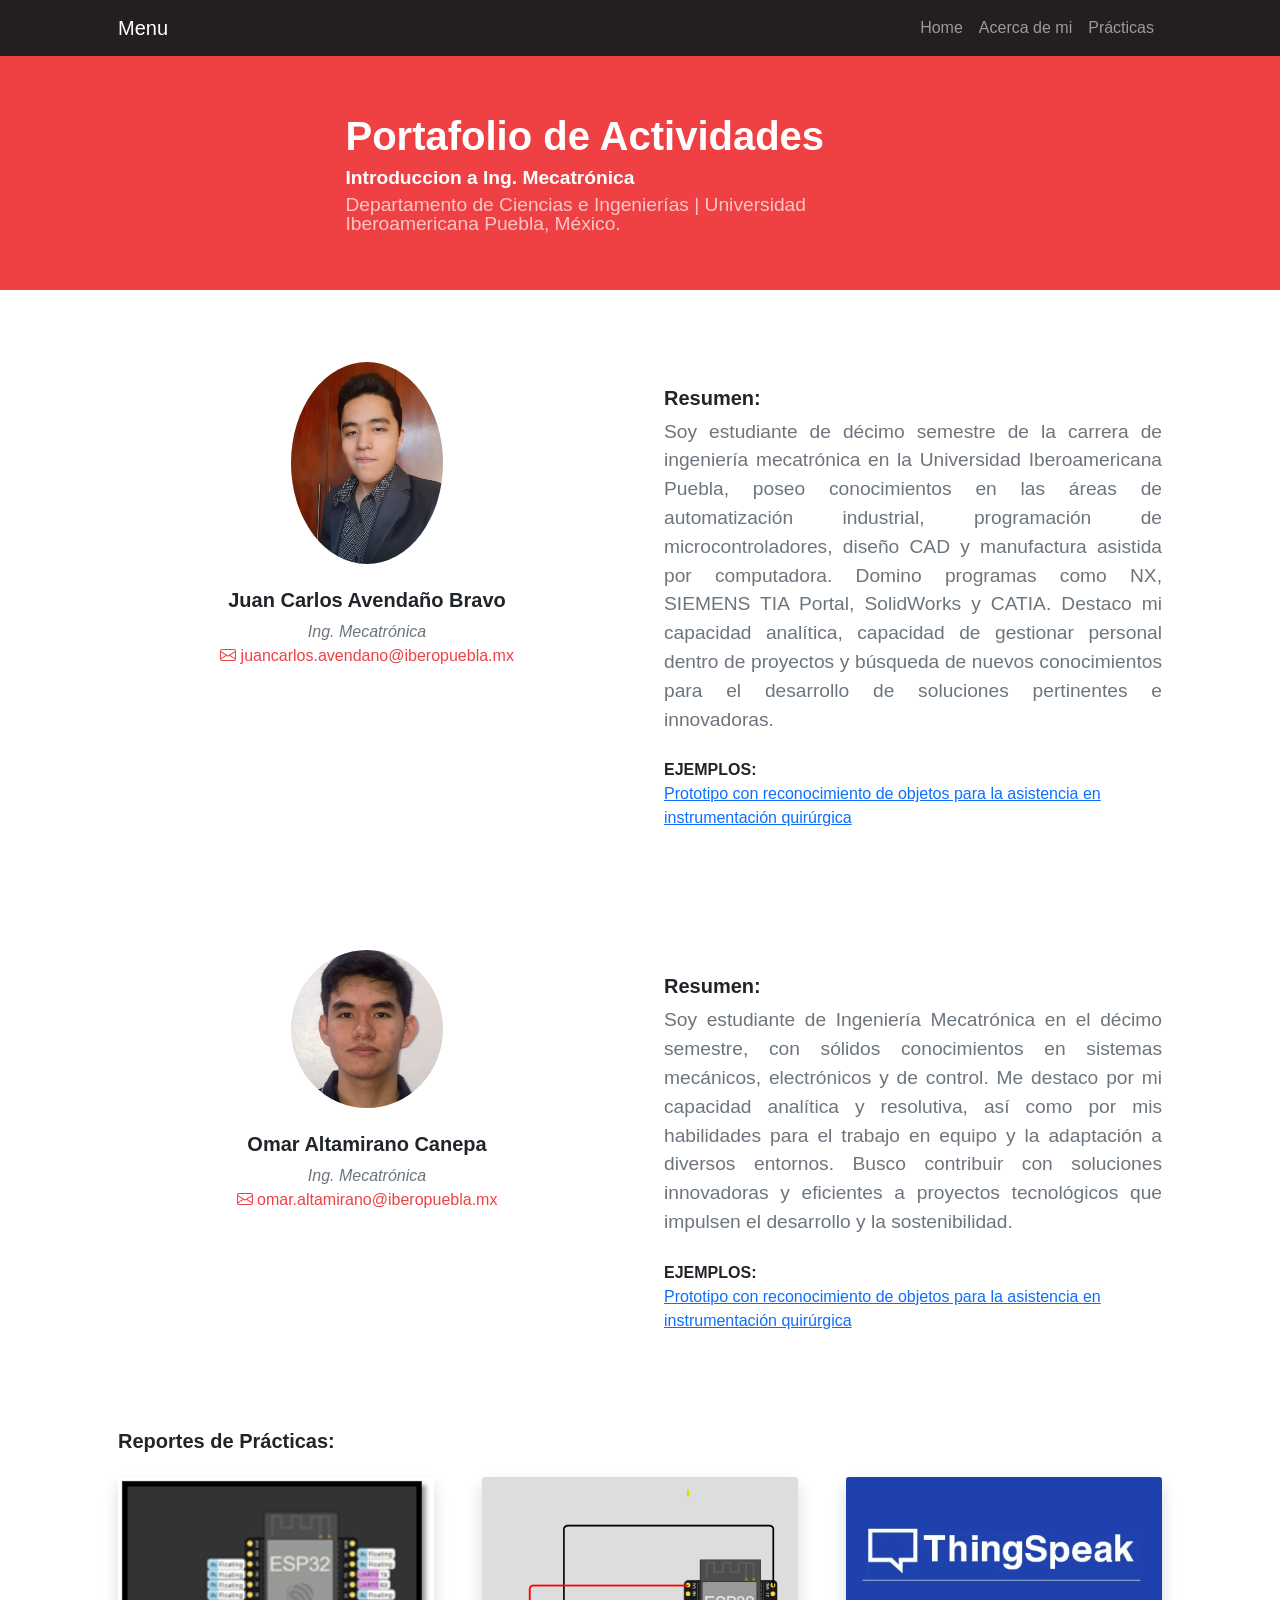
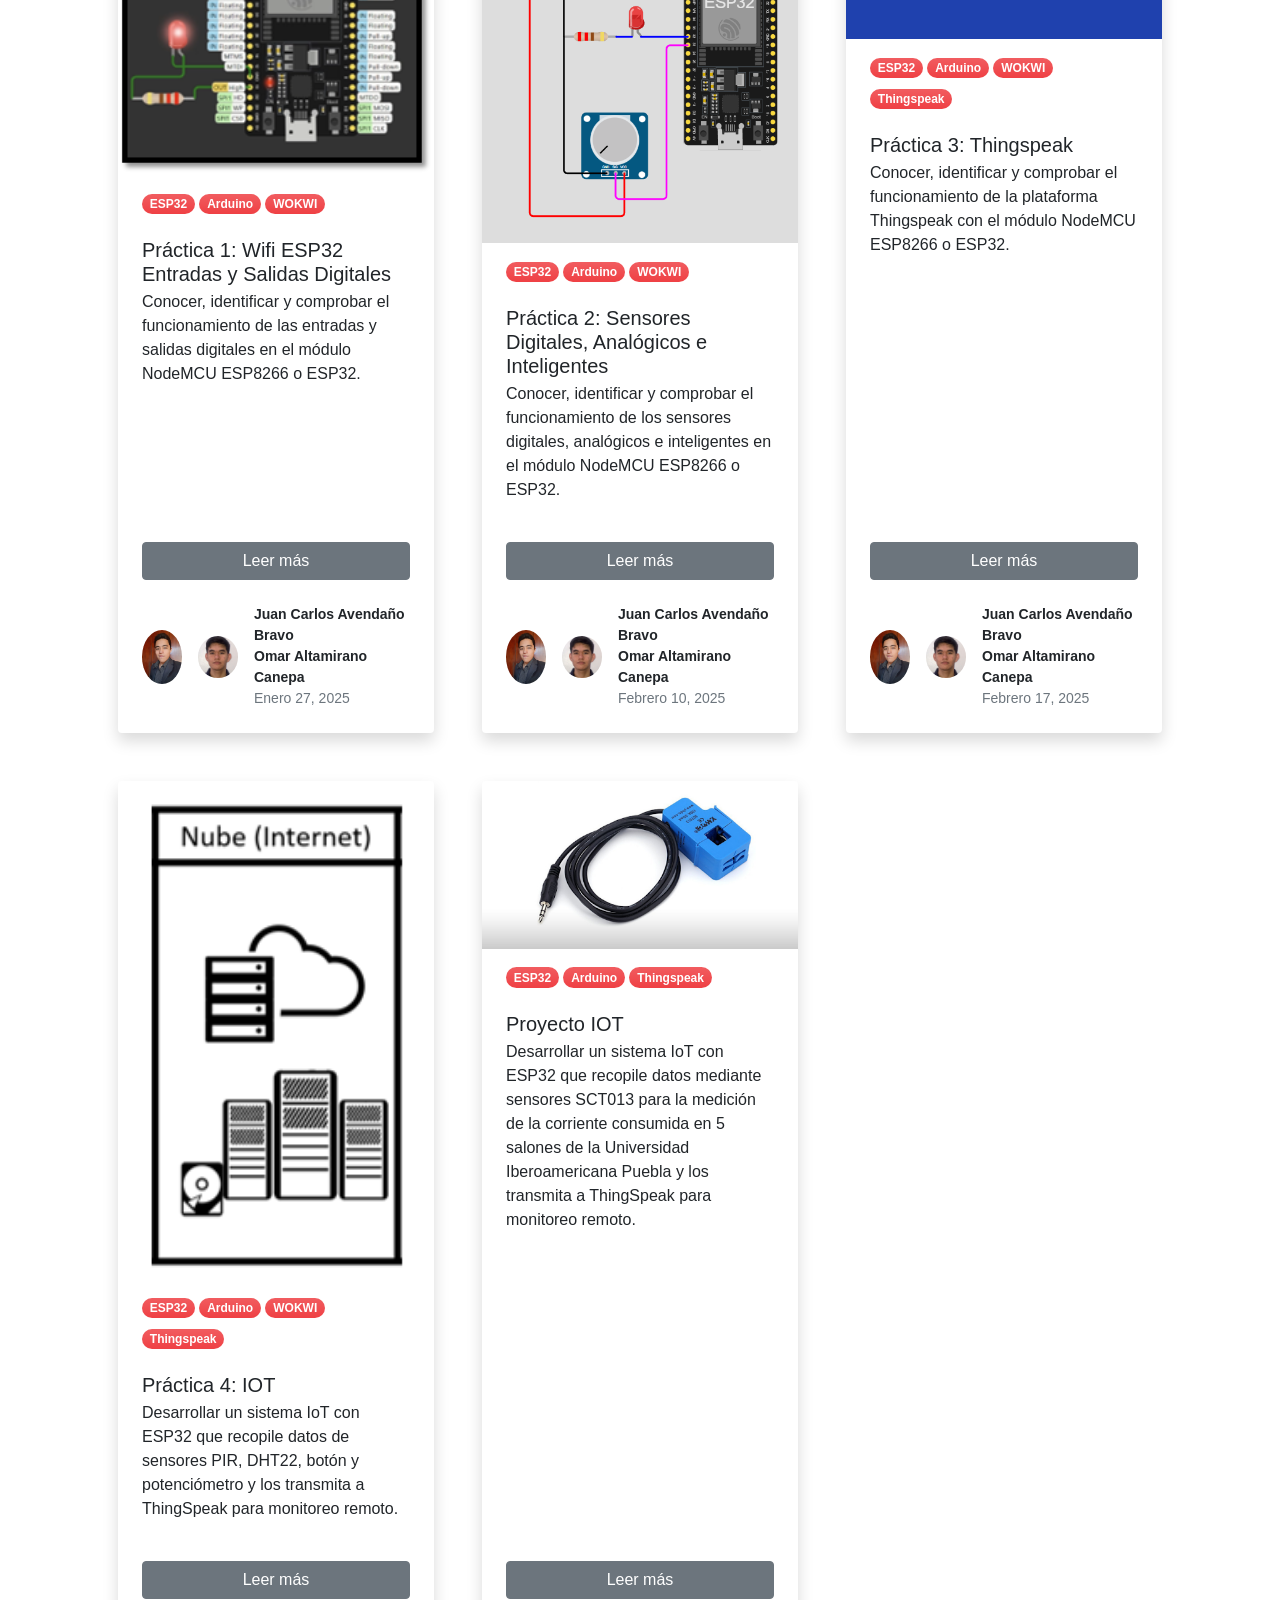
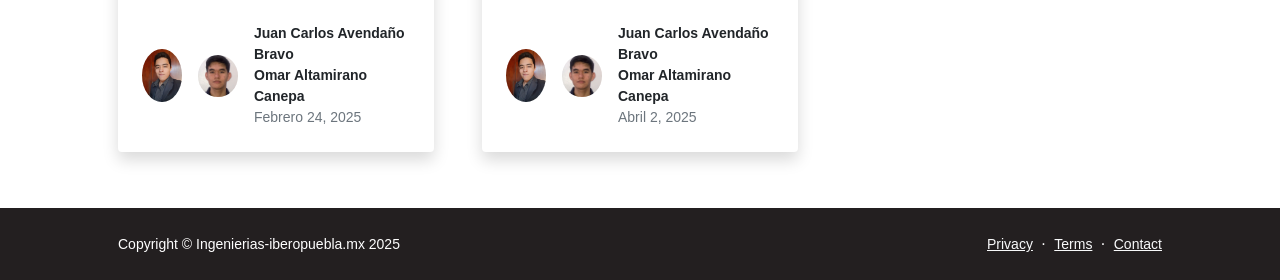
==== commit cced13dd: "Update index.html" ====
--- a/index.html
+++ b/index.html
@@ -254,7 +254,6 @@
                                 <div class="card-body px-4">
                                     <a href="#!"><div class="badge bg-primary bg-gradient rounded-pill mb-2">ESP32</div></a>
                                     <a href="#!"><div class="badge bg-primary bg-gradient rounded-pill mb-2">Arduino</div></a>
-                                    <a href="#!"><div class="badge bg-primary bg-gradient rounded-pill mb-2">WOKWI</div></a>
                                     <a href="#!"><div class="badge bg-primary bg-gradient rounded-pill mb-2">Thingspeak</div></a>
                                     <h5 class="card-title mt-3 mb-1">Proyecto IOT</h5>
                                     <p class="card-text mb-0">Desarrollar un sistema IoT con ESP32 que recopile datos mediante sensores SCT013 para la medición de la corriente consumida en 5 salones de la Universidad Iberoamericana Puebla y los transmita a ThingSpeak para monitoreo remoto.</p>
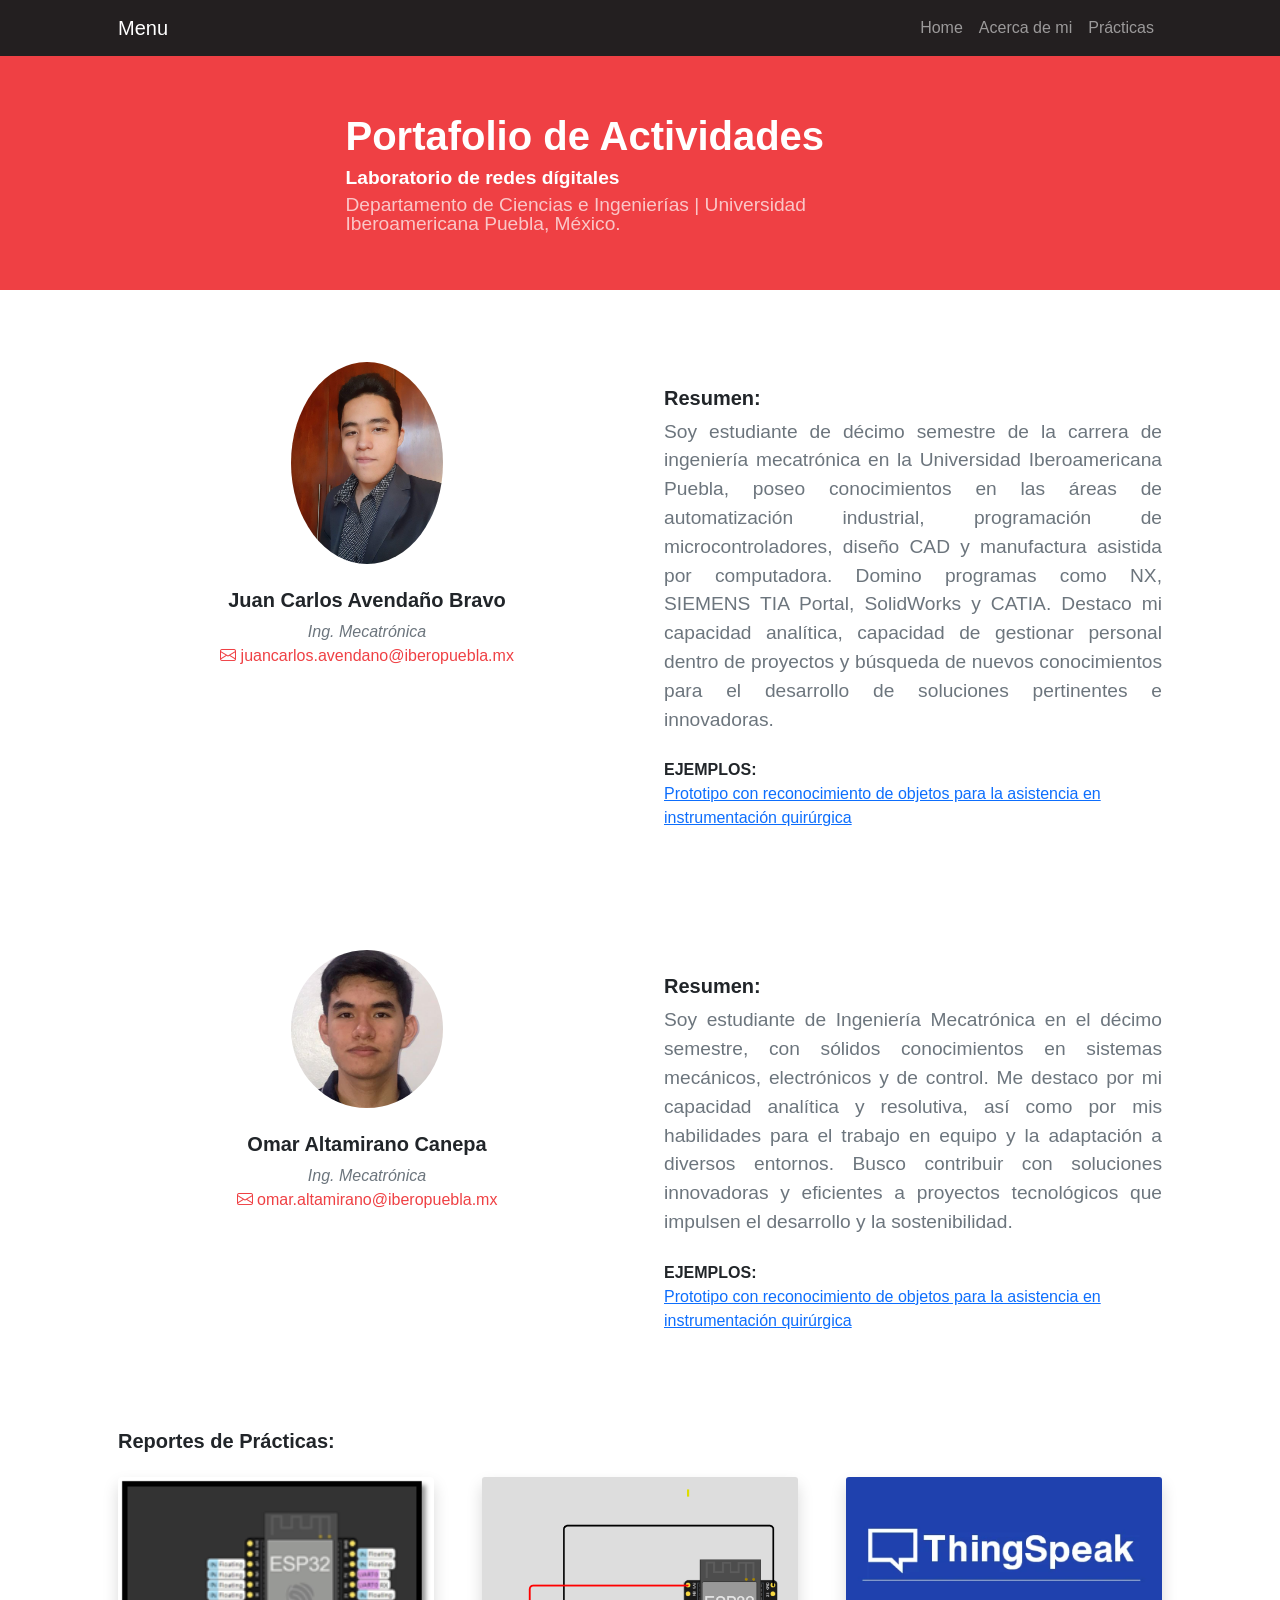
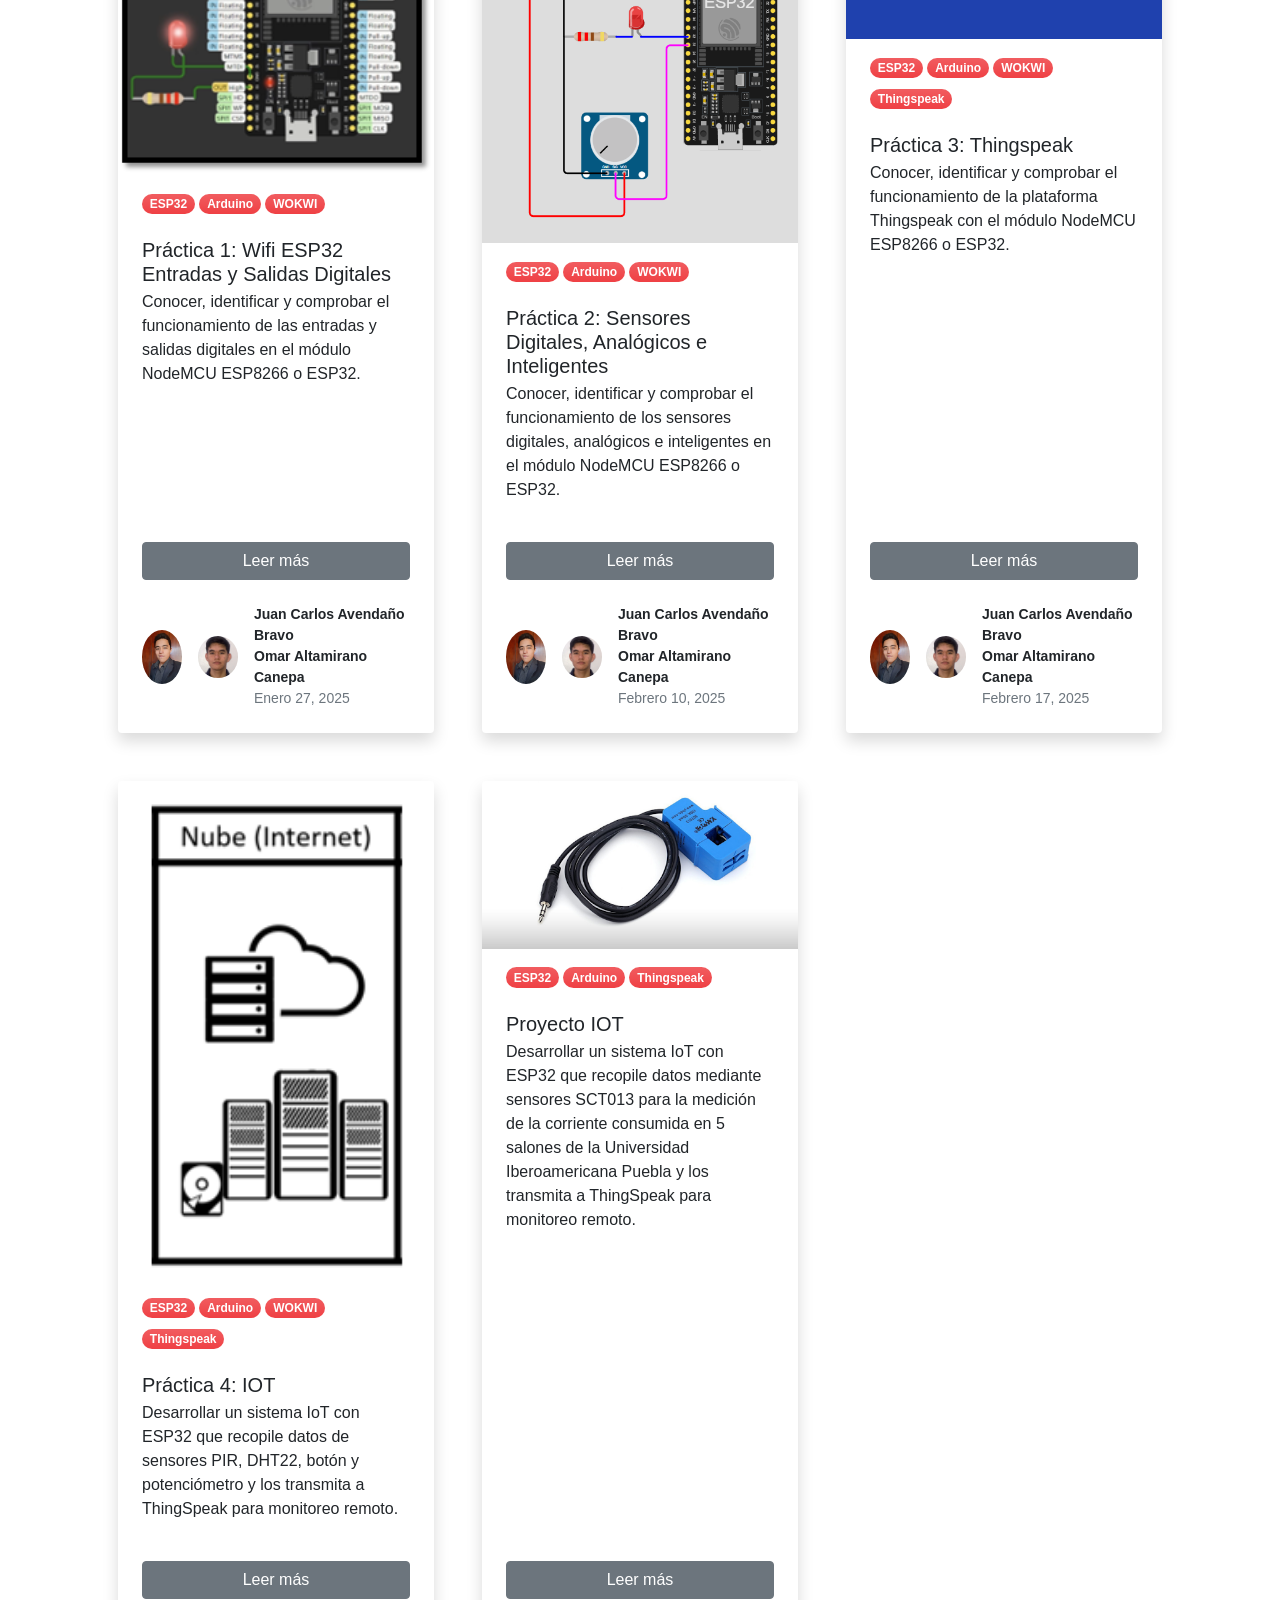
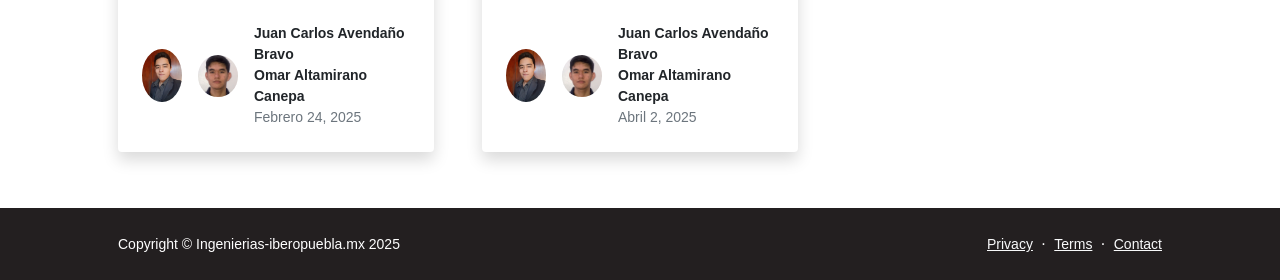
==== commit 8c5146fc: "Update index.html" ====
--- a/index.html
+++ b/index.html
@@ -38,7 +38,7 @@
                         <div class="col-lg-8 col-xl-7 col-xxl-6">
                             <div class="my-5 text-center text-xl-start">
                                 <h1 class="display-6 fw-bolder text-white mb-2">Portafolio de Actividades</h1>
-                                <h1 class="display-8 fw-bolder text-white mb-2">Introduccion a Ing. Mecatrónica</h1>
+                                <h1 class="display-8 fw-bolder text-white mb-2">Laboratorio de redes dígitales</h1>
                                 <p id="resumen" class="display-8 fw-normal text-white-50 mb-4">Departamento de Ciencias e Ingenierías | Universidad Iberoamericana Puebla, México.</p>
                             </div>
                         </div>
@@ -144,7 +144,7 @@
                                     <h5 class="card-title mt-3 mb-1">Práctica 1: Wifi ESP32 Entradas y Salidas Digitales</h5>
                                     <p class="card-text mb-0">Conocer, identificar y comprobar el funcionamiento de las entradas y salidas digitales en el módulo NodeMCU ESP8266 o ESP32.</p>
                                 </div>
-                                <div class="d-grid py-4 px-4"><a class="btn btn-primary" href="practica1/">Leer más</a></div>
+                                <div class="d-grid py-4 px-4"><a class="btn btn-primary" href="Pract1/">Leer más</a></div>
                                 <div class="card-footer p-4 pt-0 bg-transparent border-top-0">
                                     <div class="d-flex align-items-end justify-content-between">
                                         <div class="d-flex align-items-center">
